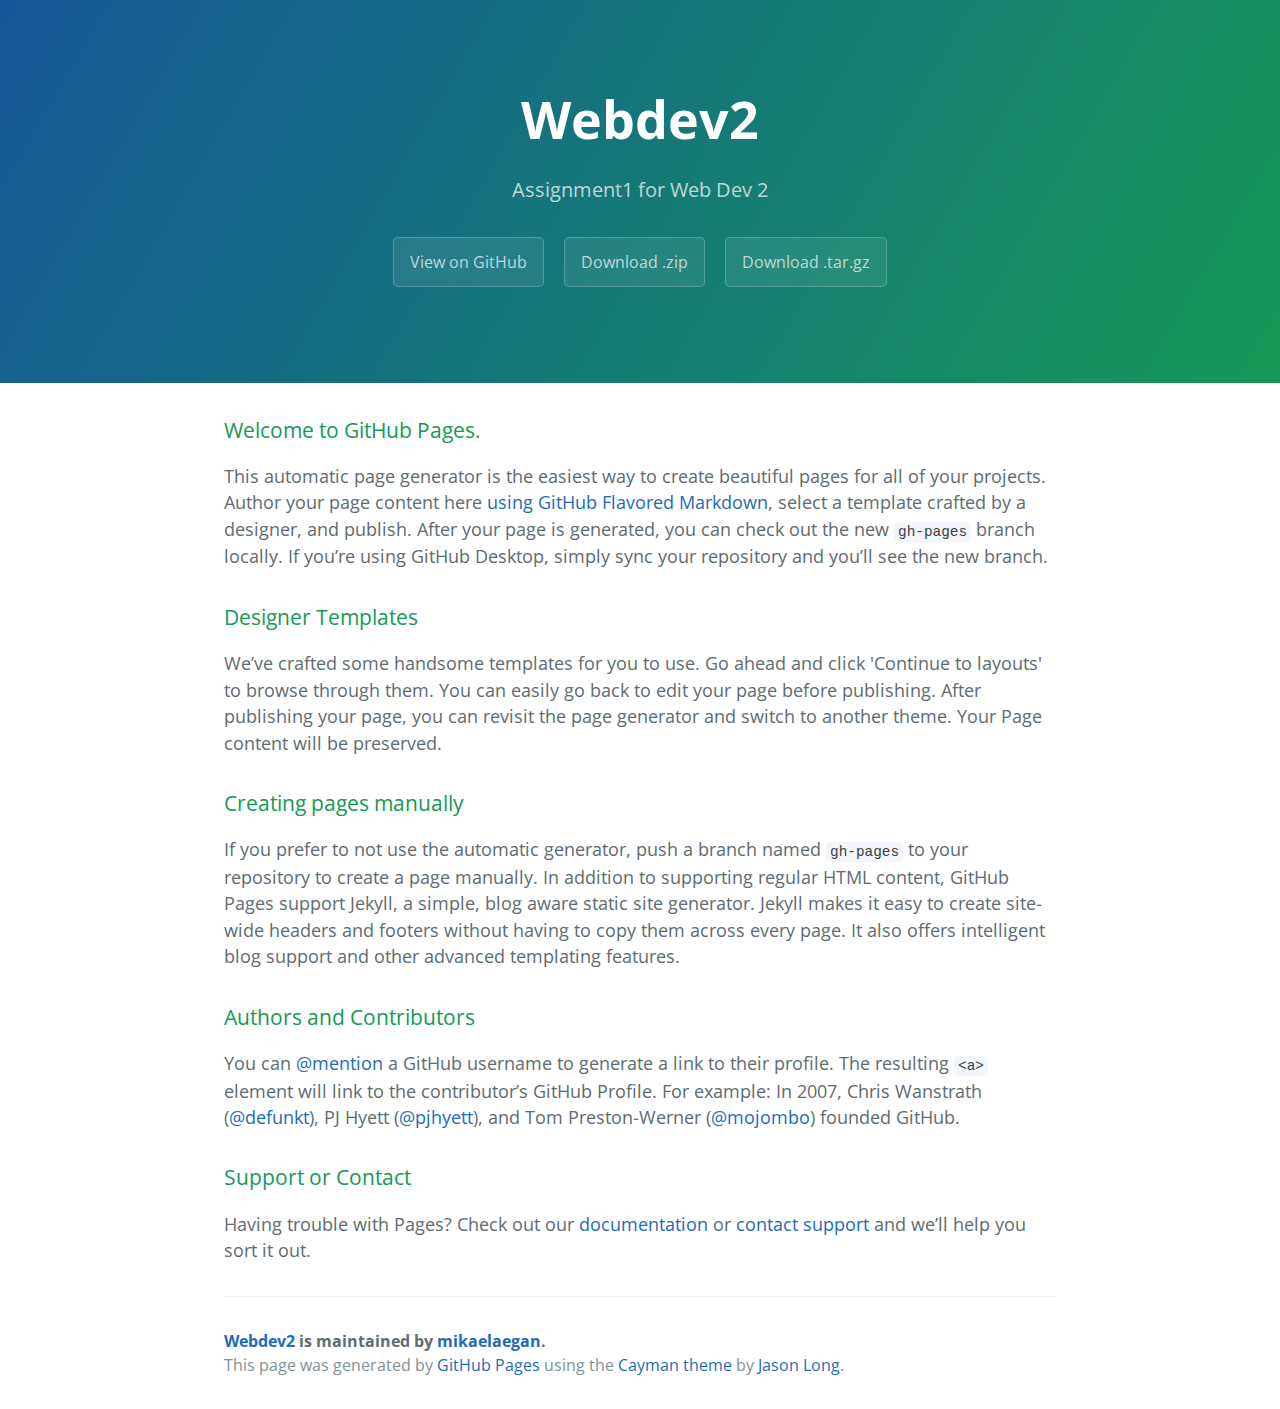
==== index.html @ 41c5d183 "Create gh-pages branch via GitHub" ====
<!DOCTYPE html>
<html lang="en-us">
  <head>
    <meta charset="UTF-8">
    <title>Webdev2 by mikaelaegan</title>
    <meta name="viewport" content="width=device-width, initial-scale=1">
    <link rel="stylesheet" type="text/css" href="stylesheets/normalize.css" media="screen">
    <link href='https://fonts.googleapis.com/css?family=Open+Sans:400,700' rel='stylesheet' type='text/css'>
    <link rel="stylesheet" type="text/css" href="stylesheets/stylesheet.css" media="screen">
    <link rel="stylesheet" type="text/css" href="stylesheets/github-light.css" media="screen">
  </head>
  <body>
    <section class="page-header">
      <h1 class="project-name">Webdev2</h1>
      <h2 class="project-tagline">Assignment1 for Web Dev 2</h2>
      <a href="https://github.com/mikaelaegan/Webdev2" class="btn">View on GitHub</a>
      <a href="https://github.com/mikaelaegan/Webdev2/zipball/master" class="btn">Download .zip</a>
      <a href="https://github.com/mikaelaegan/Webdev2/tarball/master" class="btn">Download .tar.gz</a>
    </section>

    <section class="main-content">
      <h3>
<a id="welcome-to-github-pages" class="anchor" href="#welcome-to-github-pages" aria-hidden="true"><span aria-hidden="true" class="octicon octicon-link"></span></a>Welcome to GitHub Pages.</h3>

<p>This automatic page generator is the easiest way to create beautiful pages for all of your projects. Author your page content here <a href="https://guides.github.com/features/mastering-markdown/">using GitHub Flavored Markdown</a>, select a template crafted by a designer, and publish. After your page is generated, you can check out the new <code>gh-pages</code> branch locally. If you’re using GitHub Desktop, simply sync your repository and you’ll see the new branch.</p>

<h3>
<a id="designer-templates" class="anchor" href="#designer-templates" aria-hidden="true"><span aria-hidden="true" class="octicon octicon-link"></span></a>Designer Templates</h3>

<p>We’ve crafted some handsome templates for you to use. Go ahead and click 'Continue to layouts' to browse through them. You can easily go back to edit your page before publishing. After publishing your page, you can revisit the page generator and switch to another theme. Your Page content will be preserved.</p>

<h3>
<a id="creating-pages-manually" class="anchor" href="#creating-pages-manually" aria-hidden="true"><span aria-hidden="true" class="octicon octicon-link"></span></a>Creating pages manually</h3>

<p>If you prefer to not use the automatic generator, push a branch named <code>gh-pages</code> to your repository to create a page manually. In addition to supporting regular HTML content, GitHub Pages support Jekyll, a simple, blog aware static site generator. Jekyll makes it easy to create site-wide headers and footers without having to copy them across every page. It also offers intelligent blog support and other advanced templating features.</p>

<h3>
<a id="authors-and-contributors" class="anchor" href="#authors-and-contributors" aria-hidden="true"><span aria-hidden="true" class="octicon octicon-link"></span></a>Authors and Contributors</h3>

<p>You can <a href="https://help.github.com/articles/basic-writing-and-formatting-syntax/#mentioning-users-and-teams" class="user-mention">@mention</a> a GitHub username to generate a link to their profile. The resulting <code>&lt;a&gt;</code> element will link to the contributor’s GitHub Profile. For example: In 2007, Chris Wanstrath (<a href="https://github.com/defunkt" class="user-mention">@defunkt</a>), PJ Hyett (<a href="https://github.com/pjhyett" class="user-mention">@pjhyett</a>), and Tom Preston-Werner (<a href="https://github.com/mojombo" class="user-mention">@mojombo</a>) founded GitHub.</p>

<h3>
<a id="support-or-contact" class="anchor" href="#support-or-contact" aria-hidden="true"><span aria-hidden="true" class="octicon octicon-link"></span></a>Support or Contact</h3>

<p>Having trouble with Pages? Check out our <a href="https://help.github.com/pages">documentation</a> or <a href="https://github.com/contact">contact support</a> and we’ll help you sort it out.</p>

      <footer class="site-footer">
        <span class="site-footer-owner"><a href="https://github.com/mikaelaegan/Webdev2">Webdev2</a> is maintained by <a href="https://github.com/mikaelaegan">mikaelaegan</a>.</span>

        <span class="site-footer-credits">This page was generated by <a href="https://pages.github.com">GitHub Pages</a> using the <a href="https://github.com/jasonlong/cayman-theme">Cayman theme</a> by <a href="https://twitter.com/jasonlong">Jason Long</a>.</span>
      </footer>

    </section>

  
  </body>
</html>
---- stylesheets/stylesheet.css ----
* {
  box-sizing: border-box; }

body {
  padding: 0;
  margin: 0;
  font-family: "Open Sans", "Helvetica Neue", Helvetica, Arial, sans-serif;
  font-size: 16px;
  line-height: 1.5;
  color: #606c71; }

a {
  color: #1e6bb8;
  text-decoration: none; }
  a:hover {
    text-decoration: underline; }

.btn {
  display: inline-block;
  margin-bottom: 1rem;
  color: rgba(255, 255, 255, 0.7);
  background-color: rgba(255, 255, 255, 0.08);
  border-color: rgba(255, 255, 255, 0.2);
  border-style: solid;
  border-width: 1px;
  border-radius: 0.3rem;
  transition: color 0.2s, background-color 0.2s, border-color 0.2s; }
  .btn + .btn {
    margin-left: 1rem; }

.btn:hover {
  color: rgba(255, 255, 255, 0.8);
  text-decoration: none;
  background-color: rgba(255, 255, 255, 0.2);
  border-color: rgba(255, 255, 255, 0.3); }

@media screen and (min-width: 64em) {
  .btn {
    padding: 0.75rem 1rem; } }

@media screen and (min-width: 42em) and (max-width: 64em) {
  .btn {
    padding: 0.6rem 0.9rem;
    font-size: 0.9rem; } }

@media screen and (max-width: 42em) {
  .btn {
    display: block;
    width: 100%;
    padding: 0.75rem;
    font-size: 0.9rem; }
    .btn + .btn {
      margin-top: 1rem;
      margin-left: 0; } }

.page-header {
  color: #fff;
  text-align: center;
  background-color: #159957;
  background-image: linear-gradient(120deg, #155799, #159957); }

@media screen and (min-width: 64em) {
  .page-header {
    padding: 5rem 6rem; } }

@media screen and (min-width: 42em) and (max-width: 64em) {
  .page-header {
    padding: 3rem 4rem; } }

@media screen and (max-width: 42em) {
  .page-header {
    padding: 2rem 1rem; } }

.project-name {
  margin-top: 0;
  margin-bottom: 0.1rem; }

@media screen and (min-width: 64em) {
  .project-name {
    font-size: 3.25rem; } }

@media screen and (min-width: 42em) and (max-width: 64em) {
  .project-name {
    font-size: 2.25rem; } }

@media screen and (max-width: 42em) {
  .project-name {
    font-size: 1.75rem; } }

.project-tagline {
  margin-bottom: 2rem;
  font-weight: normal;
  opacity: 0.7; }

@media screen and (min-width: 64em) {
  .project-tagline {
    font-size: 1.25rem; } }

@media screen and (min-width: 42em) and (max-width: 64em) {
  .project-tagline {
    font-size: 1.15rem; } }

@media screen and (max-width: 42em) {
  .project-tagline {
    font-size: 1rem; } }

.main-content :first-child {
  margin-top: 0; }
.main-content img {
  max-width: 100%; }
.main-content h1, .main-content h2, .main-content h3, .main-content h4, .main-content h5, .main-content h6 {
  margin-top: 2rem;
  margin-bottom: 1rem;
  font-weight: normal;
  color: #159957; }
.main-content p {
  margin-bottom: 1em; }
.main-content code {
  padding: 2px 4px;
  font-family: Consolas, "Liberation Mono", Menlo, Courier, monospace;
  font-size: 0.9rem;
  color: #383e41;
  background-color: #f3f6fa;
  border-radius: 0.3rem; }
.main-content pre {
  padding: 0.8rem;
  margin-top: 0;
  margin-bottom: 1rem;
  font: 1rem Consolas, "Liberation Mono", Menlo, Courier, monospace;
  color: #567482;
  word-wrap: normal;
  background-color: #f3f6fa;
  border: solid 1px #dce6f0;
  border-radius: 0.3rem; }
  .main-content pre > code {
    padding: 0;
    margin: 0;
    font-size: 0.9rem;
    color: #567482;
    word-break: normal;
    white-space: pre;
    background: transparent;
    border: 0; }
.main-content .highlight {
  margin-bottom: 1rem; }
  .main-content .highlight pre {
    margin-bottom: 0;
    word-break: normal; }
.main-content .highlight pre, .main-content pre {
  padding: 0.8rem;
  overflow: auto;
  font-size: 0.9rem;
  line-height: 1.45;
  border-radius: 0.3rem; }
.main-content pre code, .main-content pre tt {
  display: inline;
  max-width: initial;
  padding: 0;
  margin: 0;
  overflow: initial;
  line-height: inherit;
  word-wrap: normal;
  background-color: transparent;
  border: 0; }
  .main-content pre code:before, .main-content pre code:after, .main-content pre tt:before, .main-content pre tt:after {
    content: normal; }
.main-content ul, .main-content ol {
  margin-top: 0; }
.main-content blockquote {
  padding: 0 1rem;
  margin-left: 0;
  color: #819198;
  border-left: 0.3rem solid #dce6f0; }
  .main-content blockquote > :first-child {
    margin-top: 0; }
  .main-content blockquote > :last-child {
    margin-bottom: 0; }
.main-content table {
  display: block;
  width: 100%;
  overflow: auto;
  word-break: normal;
  word-break: keep-all; }
  .main-content table th {
    font-weight: bold; }
  .main-content table th, .main-content table td {
    padding: 0.5rem 1rem;
    border: 1px solid #e9ebec; }
.main-content dl {
  padding: 0; }
  .main-content dl dt {
    padding: 0;
    margin-top: 1rem;
    font-size: 1rem;
    font-weight: bold; }
  .main-content dl dd {
    padding: 0;
    margin-bottom: 1rem; }
.main-content hr {
  height: 2px;
  padding: 0;
  margin: 1rem 0;
  background-color: #eff0f1;
  border: 0; }

@media screen and (min-width: 64em) {
  .main-content {
    max-width: 64rem;
    padding: 2rem 6rem;
    margin: 0 auto;
    font-size: 1.1rem; } }

@media screen and (min-width: 42em) and (max-width: 64em) {
  .main-content {
    padding: 2rem 4rem;
    font-size: 1.1rem; } }

@media screen and (max-width: 42em) {
  .main-content {
    padding: 2rem 1rem;
    font-size: 1rem; } }

.site-footer {
  padding-top: 2rem;
  margin-top: 2rem;
  border-top: solid 1px #eff0f1; }

.site-footer-owner {
  display: block;
  font-weight: bold; }

.site-footer-credits {
  color: #819198; }

@media screen and (min-width: 64em) {
  .site-footer {
    font-size: 1rem; } }

@media screen and (min-width: 42em) and (max-width: 64em) {
  .site-footer {
    font-size: 1rem; } }

@media screen and (max-width: 42em) {
  .site-footer {
    font-size: 0.9rem; } }
---- stylesheets/github-light.css ----
/*
   Copyright 2014 GitHub Inc.

   Licensed under the Apache License, Version 2.0 (the "License");
   you may not use this file except in compliance with the License.
   You may obtain a copy of the License at

       http://www.apache.org/licenses/LICENSE-2.0

   Unless required by applicable law or agreed to in writing, software
   distributed under the License is distributed on an "AS IS" BASIS,
   WITHOUT WARRANTIES OR CONDITIONS OF ANY KIND, either express or implied.
   See the License for the specific language governing permissions and
   limitations under the License.

*/

.pl-c /* comment */ {
  color: #969896;
}

.pl-c1      /* constant, markup.raw, meta.diff.header, meta.module-reference, meta.property-name, support, support.constant, support.variable, variable.other.constant */,
.pl-s .pl-v /* string variable */ {
  color: #0086b3;
}

.pl-e  /* entity */,
.pl-en /* entity.name */ {
  color: #795da3;
}

.pl-s .pl-s1 /* string source */,
.pl-smi      /* storage.modifier.import, storage.modifier.package, storage.type.java, variable.other, variable.parameter.function */ {
  color: #333;
}

.pl-ent /* entity.name.tag */ {
  color: #63a35c;
}

.pl-k /* keyword, storage, storage.type */ {
  color: #a71d5d;
}

.pl-pds              /* punctuation.definition.string, string.regexp.character-class */,
.pl-s                /* string */,
.pl-s .pl-pse .pl-s1 /* string punctuation.section.embedded source */,
.pl-sr               /* string.regexp */,
.pl-sr .pl-cce       /* string.regexp constant.character.escape */,
.pl-sr .pl-sra       /* string.regexp string.regexp.arbitrary-repitition */,
.pl-sr .pl-sre       /* string.regexp source.ruby.embedded */ {
  color: #183691;
}

.pl-v /* variable */ {
  color: #ed6a43;
}

.pl-id /* invalid.deprecated */ {
  color: #b52a1d;
}

.pl-ii /* invalid.illegal */ {
  background-color: #b52a1d;
  color: #f8f8f8;
}

.pl-sr .pl-cce /* string.regexp constant.character.escape */ {
  color: #63a35c;
  font-weight: bold;
}

.pl-ml /* markup.list */ {
  color: #693a17;
}

.pl-mh        /* markup.heading */,
.pl-mh .pl-en /* markup.heading entity.name */,
.pl-ms        /* meta.separator */ {
  color: #1d3e81;
  font-weight: bold;
}

.pl-mq /* markup.quote */ {
  color: #008080;
}

.pl-mi /* markup.italic */ {
  color: #333;
  font-style: italic;
}

.pl-mb /* markup.bold */ {
  color: #333;
  font-weight: bold;
}

.pl-md /* markup.deleted, meta.diff.header.from-file */ {
  background-color: #ffecec;
  color: #bd2c00;
}

.pl-mi1 /* markup.inserted, meta.diff.header.to-file */ {
  background-color: #eaffea;
  color: #55a532;
}

.pl-mdr /* meta.diff.range */ {
  color: #795da3;
  font-weight: bold;
}

.pl-mo /* meta.output */ {
  color: #1d3e81;
}
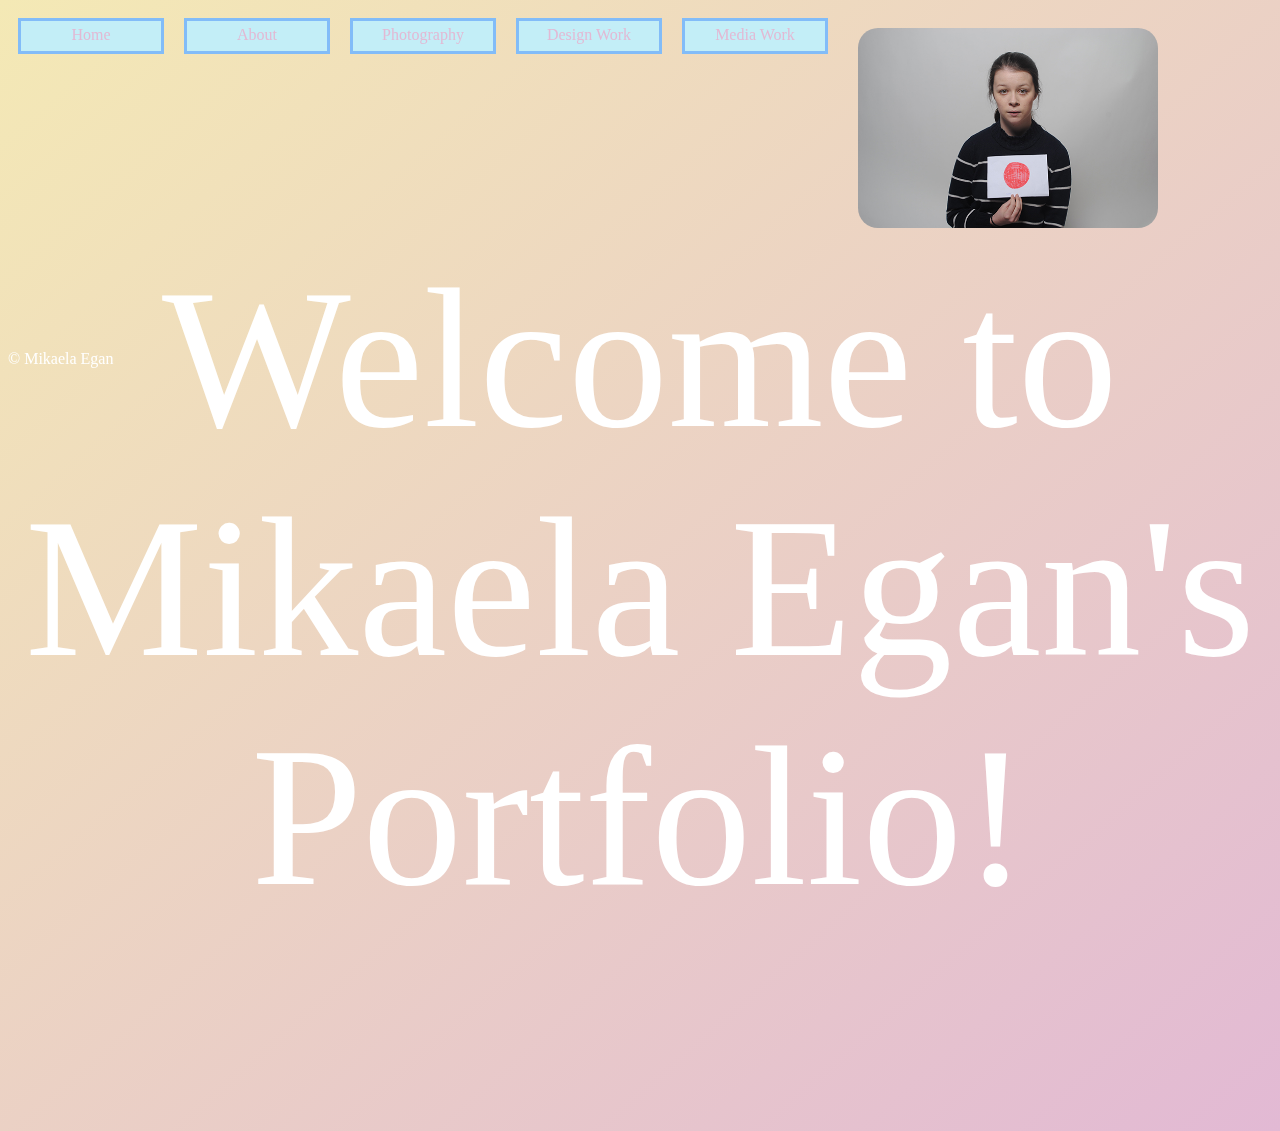
==== commit 03b5d361: "Added files via upload" ====
--- a/index.html
+++ b/index.html
@@ -1,57 +1,65 @@
-<!DOCTYPE html>
-<html lang="en-us">
-  <head>
-    <meta charset="UTF-8">
-    <title>Webdev2 by mikaelaegan</title>
-    <meta name="viewport" content="width=device-width, initial-scale=1">
-    <link rel="stylesheet" type="text/css" href="stylesheets/normalize.css" media="screen">
-    <link href='https://fonts.googleapis.com/css?family=Open+Sans:400,700' rel='stylesheet' type='text/css'>
-    <link rel="stylesheet" type="text/css" href="stylesheets/stylesheet.css" media="screen">
-    <link rel="stylesheet" type="text/css" href="stylesheets/github-light.css" media="screen">
-  </head>
-  <body>
-    <section class="page-header">
-      <h1 class="project-name">Webdev2</h1>
-      <h2 class="project-tagline">Assignment1 for Web Dev 2</h2>
-      <a href="https://github.com/mikaelaegan/Webdev2" class="btn">View on GitHub</a>
-      <a href="https://github.com/mikaelaegan/Webdev2/zipball/master" class="btn">Download .zip</a>
-      <a href="https://github.com/mikaelaegan/Webdev2/tarball/master" class="btn">Download .tar.gz</a>
-    </section>
+<!doctype html>
+<html>
+<head>
+<meta charset="UTF-8">
+<title>Untitled Document</title>
 
-    <section class="main-content">
-      <h3>
-<a id="welcome-to-github-pages" class="anchor" href="#welcome-to-github-pages" aria-hidden="true"><span aria-hidden="true" class="octicon octicon-link"></span></a>Welcome to GitHub Pages.</h3>
+ <link href="css/assignment.css" rel="stylesheet" type="text/css">
+</head>
 
-<p>This automatic page generator is the easiest way to create beautiful pages for all of your projects. Author your page content here <a href="https://guides.github.com/features/mastering-markdown/">using GitHub Flavored Markdown</a>, select a template crafted by a designer, and publish. After your page is generated, you can check out the new <code>gh-pages</code> branch locally. If you’re using GitHub Desktop, simply sync your repository and you’ll see the new branch.</p>
+<body ID="grad">
 
-<h3>
-<a id="designer-templates" class="anchor" href="#designer-templates" aria-hidden="true"><span aria-hidden="true" class="octicon octicon-link"></span></a>Designer Templates</h3>
+<header>
+<div ID="navbar">
+<ul>
+	<li><a class="active" href="home.html">Home</a></li>
+    <li><a class="active" href="about.html">About</a></li>
+    <li><a class="active" href="photography.html">Photography</a></li>
+    <li><a class="active" href="design.html">Design Work</a></li>
+    <li><a class="active" href="media.html">Media Work</a></li>
+</ul>
 
-<p>We’ve crafted some handsome templates for you to use. Go ahead and click 'Continue to layouts' to browse through them. You can easily go back to edit your page before publishing. After publishing your page, you can revisit the page generator and switch to another theme. Your Page content will be preserved.</p>
+</div>
 
-<h3>
-<a id="creating-pages-manually" class="anchor" href="#creating-pages-manually" aria-hidden="true"><span aria-hidden="true" class="octicon octicon-link"></span></a>Creating pages manually</h3>
+<img src="images/me.jpg" alt="mikaela" />
 
-<p>If you prefer to not use the automatic generator, push a branch named <code>gh-pages</code> to your repository to create a page manually. In addition to supporting regular HTML content, GitHub Pages support Jekyll, a simple, blog aware static site generator. Jekyll makes it easy to create site-wide headers and footers without having to copy them across every page. It also offers intelligent blog support and other advanced templating features.</p>
+</header>
 
-<h3>
-<a id="authors-and-contributors" class="anchor" href="#authors-and-contributors" aria-hidden="true"><span aria-hidden="true" class="octicon octicon-link"></span></a>Authors and Contributors</h3>
 
-<p>You can <a href="https://help.github.com/articles/basic-writing-and-formatting-syntax/#mentioning-users-and-teams" class="user-mention">@mention</a> a GitHub username to generate a link to their profile. The resulting <code>&lt;a&gt;</code> element will link to the contributor’s GitHub Profile. For example: In 2007, Chris Wanstrath (<a href="https://github.com/defunkt" class="user-mention">@defunkt</a>), PJ Hyett (<a href="https://github.com/pjhyett" class="user-mention">@pjhyett</a>), and Tom Preston-Werner (<a href="https://github.com/mojombo" class="user-mention">@mojombo</a>) founded GitHub.</p>
 
-<h3>
-<a id="support-or-contact" class="anchor" href="#support-or-contact" aria-hidden="true"><span aria-hidden="true" class="octicon octicon-link"></span></a>Support or Contact</h3>
+<br>
+<br>
 
-<p>Having trouble with Pages? Check out our <a href="https://help.github.com/pages">documentation</a> or <a href="https://github.com/contact">contact support</a> and we’ll help you sort it out.</p>
+<div>
+<div class="box">
+<p>
+Welcome to <br>
+Mikaela Egan's Portfolio!
+</p>
+</div>
 
-      <footer class="site-footer">
-        <span class="site-footer-owner"><a href="https://github.com/mikaelaegan/Webdev2">Webdev2</a> is maintained by <a href="https://github.com/mikaelaegan">mikaelaegan</a>.</span>
 
-        <span class="site-footer-credits">This page was generated by <a href="https://pages.github.com">GitHub Pages</a> using the <a href="https://github.com/jasonlong/cayman-theme">Cayman theme</a> by <a href="https://twitter.com/jasonlong">Jason Long</a>.</span>
-      </footer>
+<br>
+<br><br>
+<br><br>
+<br><br>
+<br><br>
+<br><br>
+<br><br>
+<br><br>
+<br><br>
 
-    </section>
 
-  
-  </body>
+</div>
+
+<div>
+<div class="footer">
+<footer>
+&copy; Mikaela Egan
+</footer>
+</div>
+
+</div>
+
+</body>
 </html>
--- a/css/assignment.css
+++ b/css/assignment.css
@@ -0,0 +1,274 @@
+@charset "UTF-8";
+/* CSS Document */
+
+ul{
+	list-style-type: none;
+	margin: 0;
+	padding: 0;
+	text-align: center
+}
+
+li{
+	display: inline;
+	width: 130px;
+	height: 20px;
+	background-color: #C3EEF7;
+	float: left;
+	text-decoration: none;
+	padding: 5px;
+	margin: 10px;
+    border: 3px solid #82BCF8;
+	
+}
+
+li a:hover{
+	background-color:  #E2B9D4;
+	color: white;
+	width: 130px;
+	height: 20px;
+	padding: 8px;
+	margin: 12px;
+}
+
+.active{
+	color:  #E2B9D4;
+	text-decoration: none;
+}
+
+li:last-child{
+	background-color: #C3EEF7;
+	bottom-border: 1px solid #93C6F0;
+	
+}
+
+
+#navbar{
+	text-align: center;
+	float: left;
+}
+
+
+
+#grad {
+  background: linear-gradient(to bottom right, #F4E9B5 , #E2B9D4); /* Standard syntax */
+  height: 1000px;
+ 
+  
+}
+
+.mainstory{
+	display: inline-block;
+	width: 440px;
+	height: 200px;
+	color: white;
+	font-family: san-serif;
+	left-margin: 8px;
+	bottom-margin: 8px;
+	right-margin: 8px;
+	margin: 5px;
+	font-size: 20px;
+	vertical-align: left;
+	padding: 30px;
+}
+
+.substory{
+	display: inline-block;
+	width: 220px;
+	height: 420px;
+	border: #82BCF8;
+	font-family: san-serif;
+	color: white;
+	left-margin: 8px;
+	bottom-margin: 8px;
+	right-margin: 8px;
+	margin: 5px;
+	font-size: 20px;
+	vertical-align: right;
+	padding: 30px;
+	
+}
+
+.contact{
+	color: white;
+	font-size: 20px;
+	display:inline-block;
+	width: 220px;
+	height: 420px;
+	border: #82BCF8;
+	font-family: san-serif;
+	left-margin: 8px;
+	bottom-margin: 8px;
+	right-margin: 8px;
+	margin: 5px;
+	vertical-align: center;
+	padding: 30px;
+}
+
+strong{
+	color: #82BCF8;
+}
+
+header{
+	position: fixed;
+}
+
+footer{
+	position: fixed;
+	color: white;
+}
+
+
+
+
+img{
+	border-radius: 40px;
+	background: url(me.jpg);
+	background-position: center;
+	background-repeat: repeat;
+	padding: 20px;
+	width: 300px;
+	height: 200px;
+
+}
+
+.corners{
+	float: right;
+	margin: 50px;
+}
+	
+
+.box{
+	text-align: center;
+	color: white;
+	font-size: 200px;
+	float: right;
+	
+}
+
+
+
+.container{
+	clear: both;
+}
+
+.paulina2{
+	margin: 10px;
+}
+
+.niall{
+	float:left;
+	margin: 20px;
+}
+
+.ashley{
+	float:left;
+	margin: 40px;
+}
+
+.eoghan{
+	margin: 0px;
+	color: white;
+	font-size: 22px;
+	text-align: center;
+	border: 10px;
+	display: block;
+	width: 400px;
+	height: 200px;
+	font-family: san-serif;
+	left-margin: 8px;
+	bottom-margin: 8px;
+	right-margin: 8px;
+	float: right;
+}
+
+.paulina{
+	float: left;
+	margin: 40px;
+	
+}
+
+.tobi{
+	float: top;
+	margin: 5px;
+	color: white;
+	font-size: 22px;
+	text-align: center;
+	border: 10px;
+	display: block;
+	width: 200px;
+	height: 250px;
+	font-family: san-serif;
+	left-margin: 8px;
+	bottom-margin: 60px;
+	right-margin: 8px;
+	
+}
+
+.intro{
+	color: white;
+	font-size: 22px;
+	font-family: san-serif;
+	left-margin: 8px;
+	margin: 8px;
+	
+}
+
+.boxes{
+	width: 800px;
+	margin: auto;
+ }
+
+.left{
+	float: left;
+	overflow: hidden;
+	margin-top: 20px;
+	border-radius: 20px;
+	text-align: left;
+	width: 300px;
+	background-color: #E2B9D4;
+	padding: 10px 10px;
+ 	
+}
+
+.right{
+	text-align: left;
+	width: 300px;
+	float: right;
+	margin-top: 120px;
+	border-radius: 20px;
+	background-color: #E2B9D4;
+	overflow: hidden;
+	padding: 10px 10px;
+	border: #FF88EC;
+}
+
+.poster{
+	clear: both;
+}
+
+.para{
+	float:left;
+	overflow: hidden;
+	margin-top: 100px;
+	border-radius: 20px;
+	text-align: left;
+	width: 300px;
+	background-color: #82BCF8;
+	padding: 20px 20px;
+	border: #FF88EC;
+}
+.poster{
+	width: 300px;
+	height: 700px;
+}
+
+.design{
+	postion: center;
+}
+	
+
+
+
+
+
+	